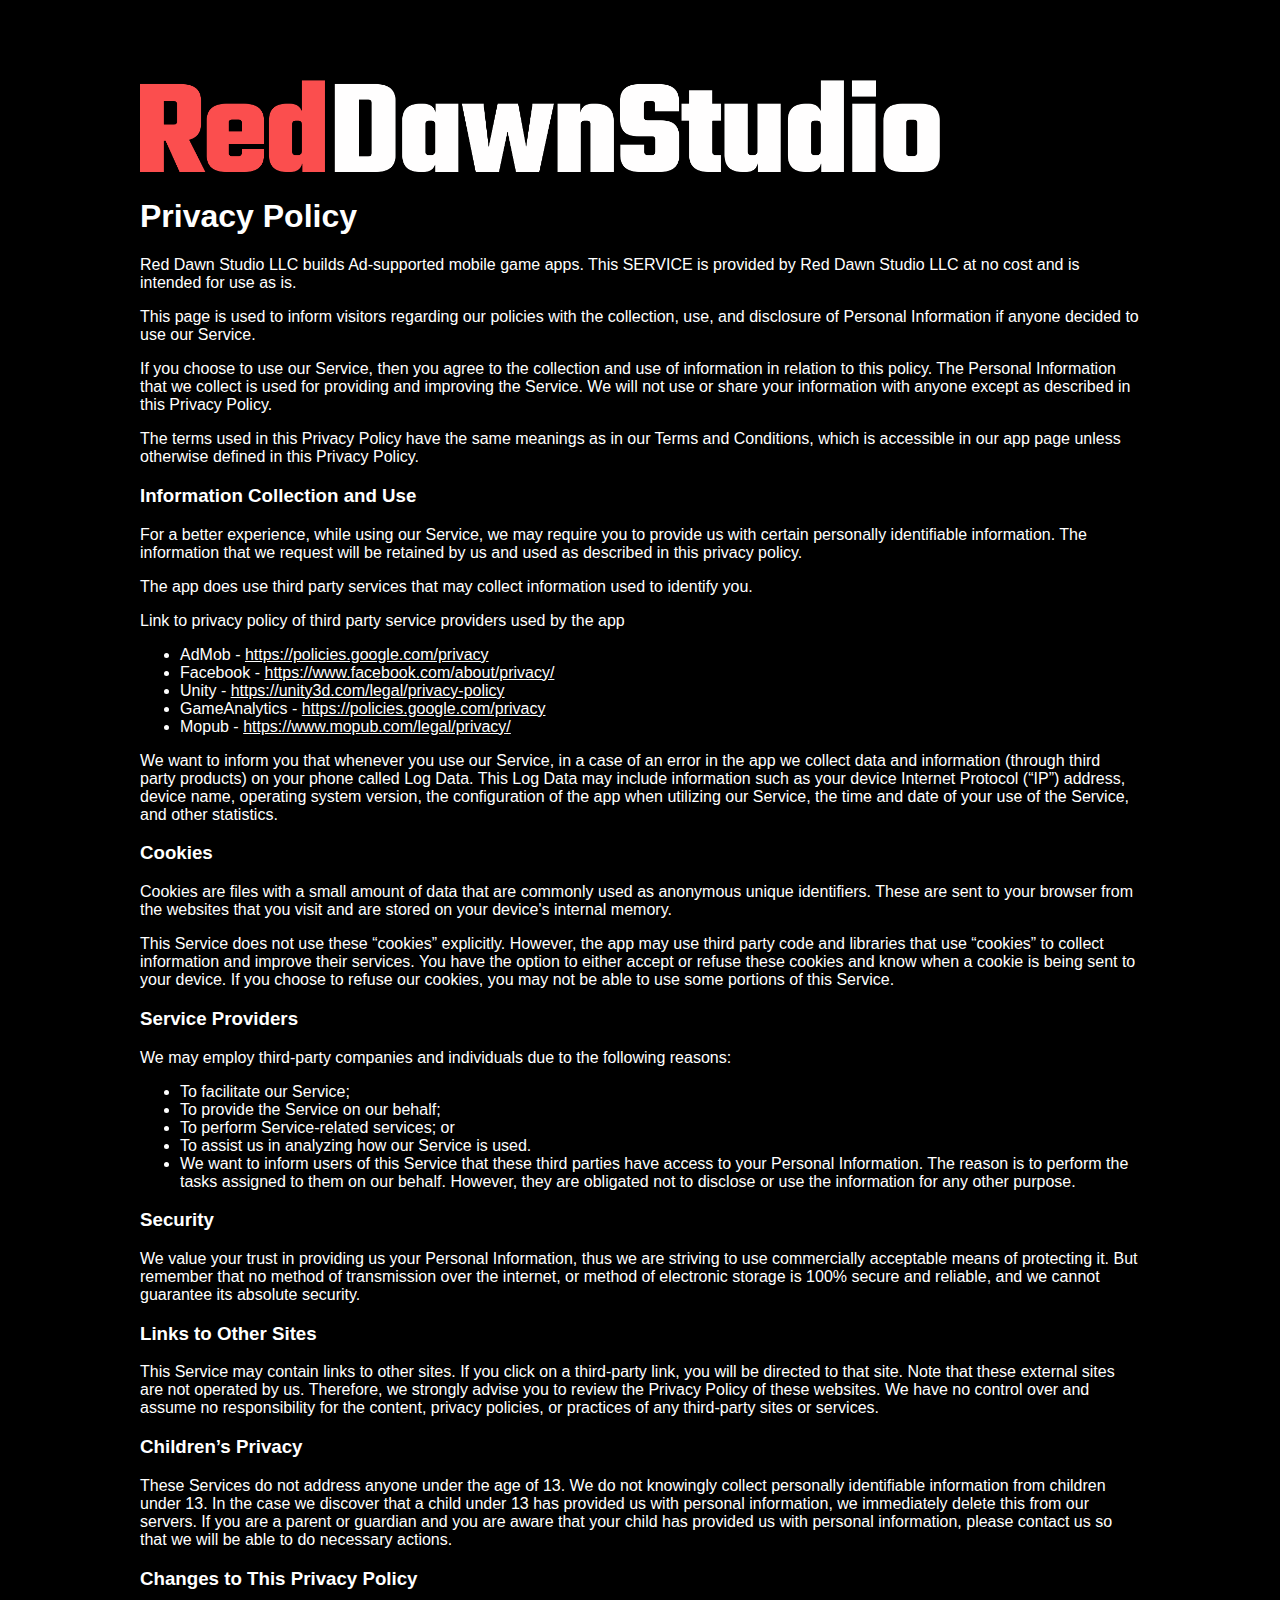
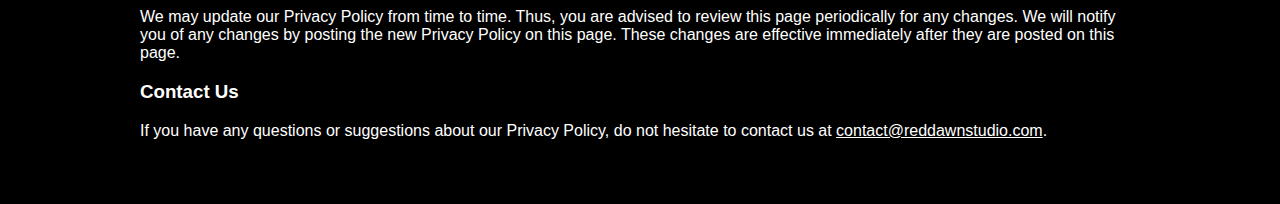
==== privacy.html @ 5cff103a "Change name, add privacy page" ====
<!DOCTYPE html>
<html lang="en">
<head>
    <meta charset="UTF-8">
    <meta http-equiv="X-UA-Compatible" content="IE=edge">
    <meta name="viewport" content="width=device-width, initial-scale=1.0">
    <title>Red Dawn Studio - Privacy Policy</title>
    <link rel="stylesheet" href="/style.css">
</head>
<body>
    <div class="main">
        <div class="logo">
            <a href="/">
                <img src="/folder/logo.png">
            </a>
        </div>
        <div class="privacy">
            <h1>
                Privacy Policy
            </h1>
            <p>
                Red Dawn Studio LLC builds Ad-supported mobile game apps. This SERVICE is provided by Red Dawn Studio LLC at no cost and is intended for use as is.
            </p>
            <p>
                This page is used to inform visitors regarding our policies with the collection, use, and disclosure of Personal Information if anyone decided to use our Service.
            </p>
            <p>
                If you choose to use our Service, then you agree to the collection and use of information in relation to this policy. The Personal Information that we collect is used for providing and improving the Service. We will not use or share your information with anyone except as described in this Privacy Policy.
            </p>
            <p>
                The terms used in this Privacy Policy have the same meanings as in our Terms and Conditions, which is accessible in our app page unless otherwise defined in this Privacy Policy.
            </p>
    
            <h3>
                Information Collection and Use
            </h3>
    
            <p>
                For a better experience, while using our Service, we may require you to provide us with certain personally identifiable information. The information that we request will be retained by us and used as described in this privacy policy.
            </p>
            <p>
                The app does use third party services that may collect information used to identify you.
            </p>
            <p>
                Link to privacy policy of third party service providers used by the app
            </p>
            <ul>
                <li>
                    AdMob - <a href="https://policies.google.com/privacy" target="_blank">https://policies.google.com/privacy</a>
                </li>
                <li>
                    Facebook - <a href="https://www.facebook.com/about/privacy/" target="_blank">https://www.facebook.com/about/privacy/</a>
                </li>
                <li>
                    Unity - <a href="https://unity3d.com/legal/privacy-policy" target="_blank">https://unity3d.com/legal/privacy-policy</a>
                </li>
                <li>
                    GameAnalytics - <a href="https://policies.google.com/privacy" target="_blank">https://policies.google.com/privacy</a>
                </li>
                <li>
                    Mopub - <a href="https://www.mopub.com/legal/privacy/" target="_blank">https://www.mopub.com/legal/privacy/</a>
                </li>
            </ul>
            <p>
                We want to inform you that whenever you use our Service, in a case of an error in the app we collect data and information (through third party products) on your phone called Log Data. This Log Data may include information such as your device Internet Protocol (“IP”) address, device name, operating system version, the configuration of the app when utilizing our Service, the time and date of your use of the Service, and other statistics.
            </p>
    
            <h3>
                Cookies
            </h3>
            <p>
                Cookies are files with a small amount of data that are commonly used as anonymous unique identifiers. These are sent to your browser from the websites that you visit and are stored on your device's internal memory.
            </p>
            <p>
                This Service does not use these “cookies” explicitly. However, the app may use third party code and libraries that use “cookies” to collect information and improve their services. You have the option to either accept or refuse these cookies and know when a cookie is being sent to your device. If you choose to refuse our cookies, you may not be able to use some portions of this Service.
            </p>
            <h3>
                Service Providers
            </h3>
            <p>
                We may employ third-party companies and individuals due to the following reasons:
            </p>
            <ul>
                <li>    
                    To facilitate our Service;
                </li>
                <li>
                    To provide the Service on our behalf;
                </li>
                <li>
                    To perform Service-related services; or
                </li>
                <li>
                    To assist us in analyzing how our Service is used.
                </li>
                <li>
                    We want to inform users of this Service that these third parties have access to your Personal Information. The reason is to perform the tasks assigned to them on our behalf. However, they are obligated not to disclose or use the information for any other purpose.
                </li>
            </ul>
            
            <h3>
                Security
            </h3>
            <p>
                We value your trust in providing us your Personal Information, thus we are striving to use commercially acceptable means of protecting it. But remember that no method of transmission over the internet, or method of electronic storage is 100% secure and reliable, and we cannot guarantee its absolute security.
            </p>
            
            <h3>

                Links to Other Sites
            </h3>

            <p>
                This Service may contain links to other sites. If you click on a third-party link, you will be directed to that site. Note that these external sites are not operated by us. Therefore, we strongly advise you to review the Privacy Policy of these websites. We have no control over and assume no responsibility for the content, privacy policies, or practices of any third-party sites or services.
            </p>
            
            <h3>
                Children’s Privacy
            </h3>
            <p>
                These Services do not address anyone under the age of 13. We do not knowingly collect personally identifiable information from children under 13. In the case we discover that a child under 13 has provided us with personal information, we immediately delete this from our servers. If you are a parent or guardian and you are aware that your child has provided us with personal information, please contact us so that we will be able to do necessary actions.
            </p>
            
            <h3>
                Changes to This Privacy Policy
            </h3>
            <p>
                We may update our Privacy Policy from time to time. Thus, you are advised to review this page periodically for any changes. We will notify you of any changes by posting the new Privacy Policy on this page. These changes are effective immediately after they are posted on this page.
            </p>
            <h3>
                Contact Us
            </h3>
            <p>
                If you have any questions or suggestions about our Privacy Policy, do not hesitate to contact us at <a href="mailto:contact@reddawnstudio.com">contact@reddawnstudio.com</a>.
            </p>
        </div>
    </div>
</body>
</html>
---- style.css ----
* {
    font-family: Helvetica;
    color: white;
    background-color: #000;
}

.main {
    max-width: 1000px;
    margin: 4rem auto;
    padding: 0 2rem;
}

.main div {
    width: 100%;
}

.logo {
    margin-top: 5rem;
}

.logo img {
    width: 80%;
}

.links {
    margin-top: 40px;
    font-weight: 800;
}

.links div {
    margin: 10px 0;
}

.links a {
    text-decoration: none;
}

.links .active {
    text-decoration: underline;
}

.links a:hover {
    text-decoration: underline;
}
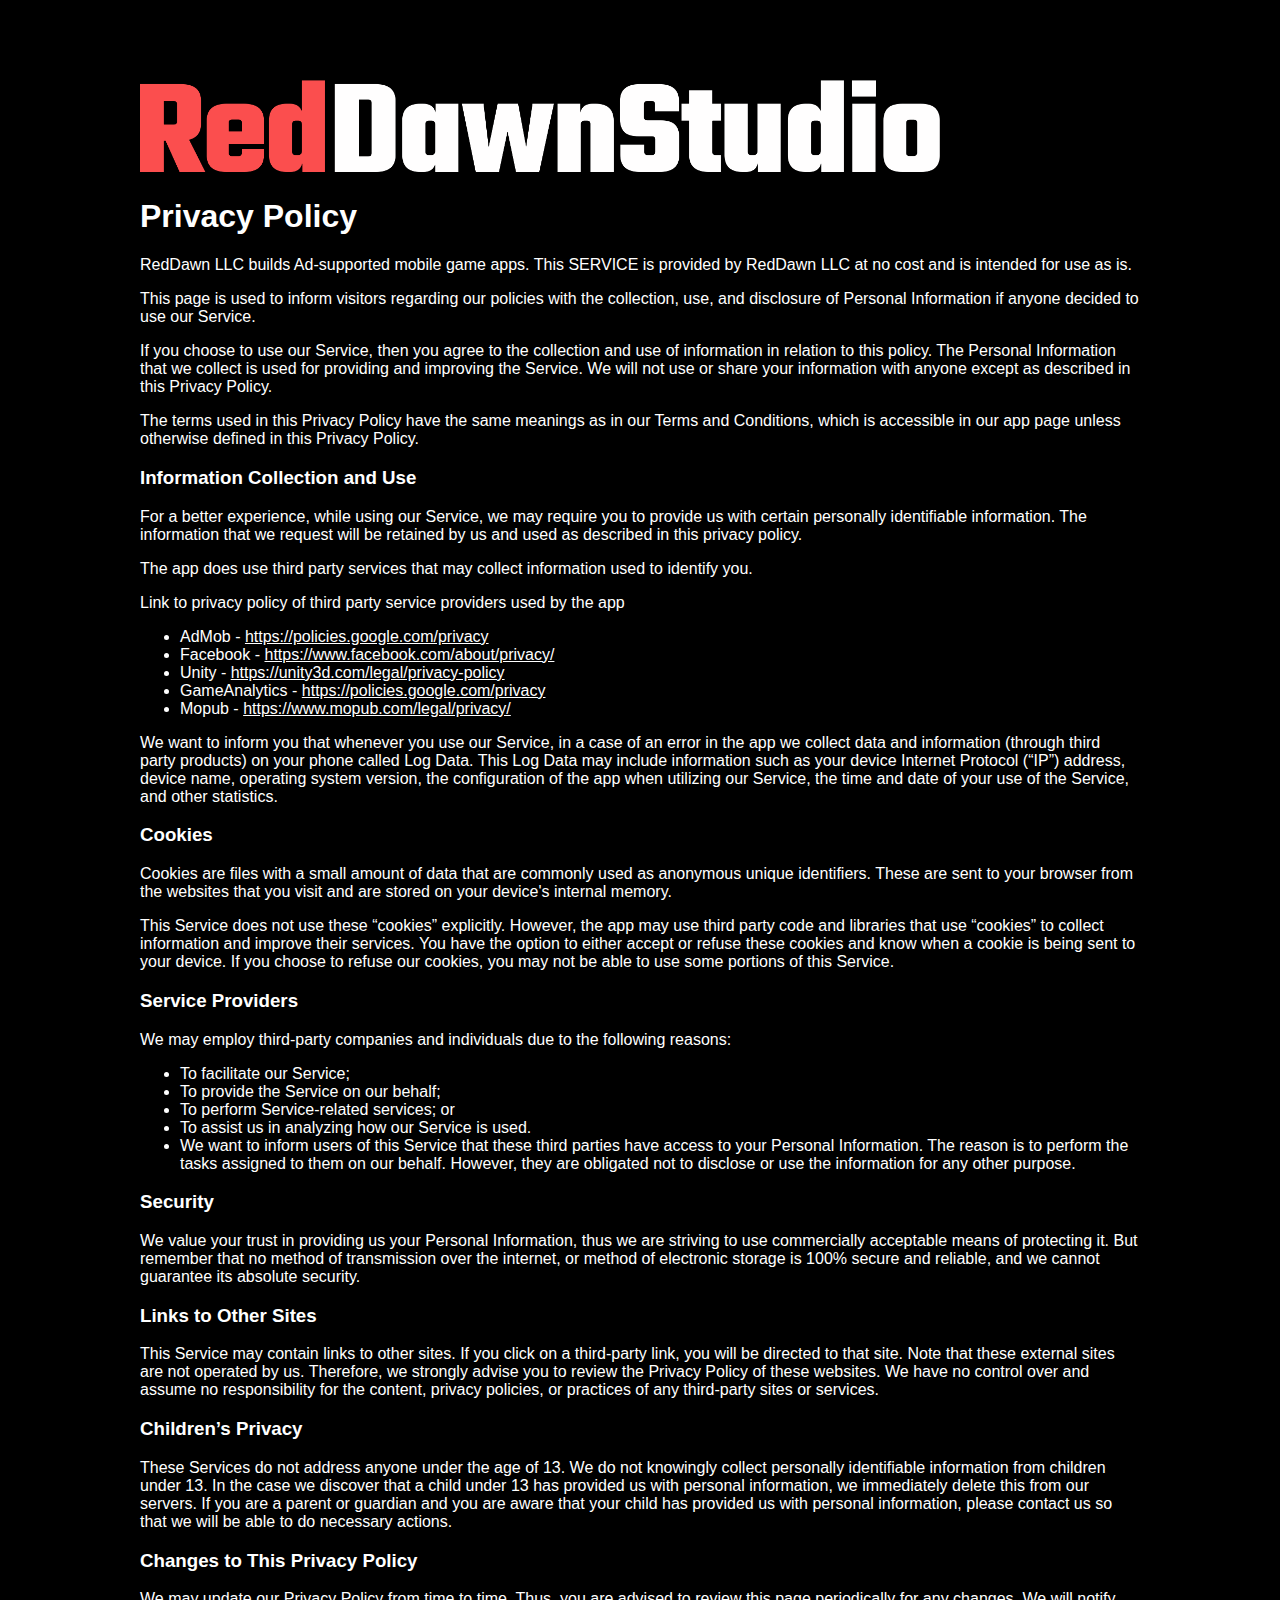
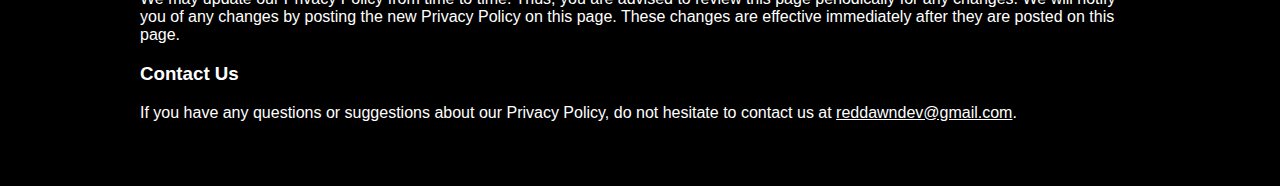
==== commit f4ca99d6: "Update privacy.html" ====
--- a/privacy.html
+++ b/privacy.html
@@ -19,7 +19,7 @@
                 Privacy Policy
             </h1>
             <p>
-                Red Dawn Studio LLC builds Ad-supported mobile game apps. This SERVICE is provided by Red Dawn Studio LLC at no cost and is intended for use as is.
+                RedDawn LLC builds Ad-supported mobile game apps. This SERVICE is provided by RedDawn LLC at no cost and is intended for use as is.
             </p>
             <p>
                 This page is used to inform visitors regarding our policies with the collection, use, and disclosure of Personal Information if anyone decided to use our Service.
@@ -131,7 +131,7 @@
                 Contact Us
             </h3>
             <p>
-                If you have any questions or suggestions about our Privacy Policy, do not hesitate to contact us at <a href="mailto:contact@reddawnstudio.com">contact@reddawnstudio.com</a>.
+                If you have any questions or suggestions about our Privacy Policy, do not hesitate to contact us at <a href="mailto:reddawndev@gmail.com">reddawndev@gmail.com</a>.
             </p>
         </div>
     </div>
